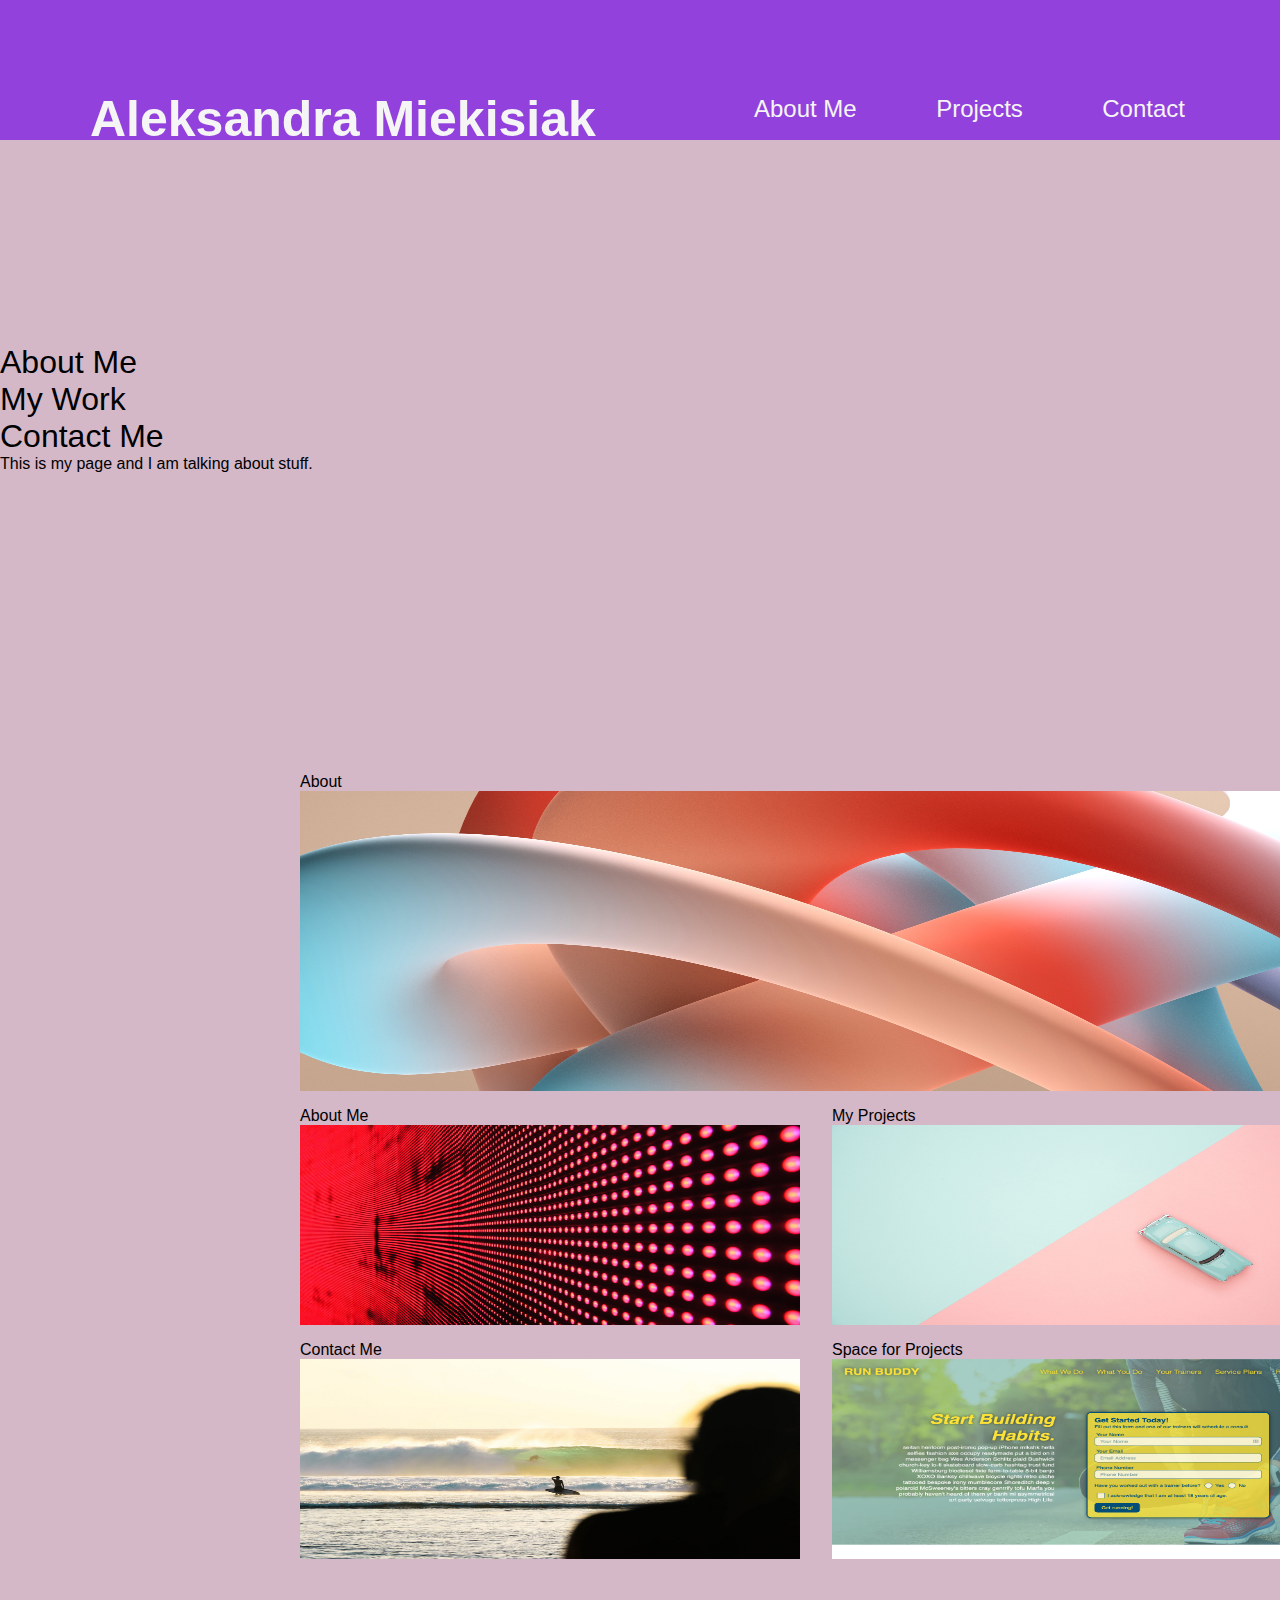
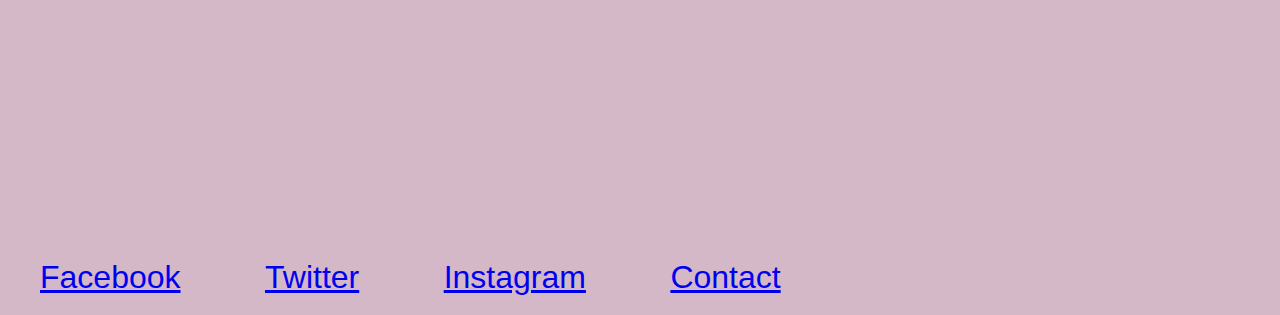
==== starter/index.html @ 81cd4f07 "added changes to html" ====
<!DOCTYPE html>
<html lang="en-gb">

<head>
  <meta charset="UTF-8">
  <meta name="viewport" content="width=device-width, initial-scale=1.0">
  <meta http-equiv="X-UA-Compatible" content="ie=edge">
  <title>My Portfolio</title>
  <link rel="stylesheet" href="css/style.css" />
</head>



<body>
  <!-- main logo / nav -->
  <header>
    <h1>Aleksandra Miekisiak</h1>
    <ul>
      <li>About Me</a></li>
      <li>Projects</a></li>
      <li>Contact</a></li>
    </ul>
  </header>


  <nav class="hero-banner"></nav>


    <main>
      
      
      <div class=sidebar>
        <ul><p>About Me</p>
          <p>My Work</p>
          <p>Contact Me</p>
        </ul>
        </div>

      <article>This is my page and I am talking about stuff.</article>
 
    
      </div>
      <div class="gridContainer">

        <div class="me">About<img src="/starter/images/philip-oroni--XTCRF9fETE-unsplash.jpg" width="1030" height="300"></div>
        <div class="about">About Me<img src="/starter/images/02-portfolio-1.jpg" width="500" height="200"></div>
        <div class="projects">My Projects<img src="/starter/images/02-portfolio-3.jpg" width="500" height="200"></div>
        <div class="contact">Contact Me<img src="/starter/images/02-portfolio-4.jpg" width="500" height="200"></div>
        <div class="something">Space for Projects<img src="/starter/images/02-run-buddy.jpg" width="500" height="200"></div>
    </div>
    </main>

    <section class="footer">
     
      <a href="#" class="fb">Facebook</a>
      <a href="#" class="tw">Twitter</a>
      <a href="#" class="ig">Instagram</a>
      <a href="#" class="con">Contact</a>

    </section>

</body>


</html>
---- starter/css/style.css ----
* {
  box-sizing: border-box;
  padding: 0%;
  margin: 0;
}

body {
  font-family: Arial, Helvetica, sans-serif;
  background-color: rgb(212, 184, 200);

}

header {
  display: inline-block;
  width: 100%;
  padding: 70px;
  border: 20px;
  height: 60px;
  font-family: 'Trebuchet MS', 'Lucida Sans Unicode', 'Lucida Grande', 'Lucida Sans', Arial, sans-serif;
  background-color: rgb(146, 65, 221);
  color: whitesmoke;
}

.hero-banner {
  display: inline-block;
  width: 100%;
  background-image: url(/starter/images/02-hero-bg.jpg);
  padding: 80px;
  height: 200px;
  background-size: cover;
}


header h1 {
  display: inline-block;
  padding: 20px;
  font-size: 50px;
}

header ul {
  list-style-type: none;
  float: right;
}

header ul li {
  display: inline-block;
  margin-left: 25px;
  padding: 25px;
  list-style-type: none;
  font-size: x-large;
  font-display: inherit;
}


.sidebar {
  display: block;
  margin: 0px;
  font-size: xx-large;
  color: black;


}


.gridContainer {
  display: grid;
  align-content: space-between;
  grid-column-gap:2em;
  grid-row-gap: 1em;
  padding: 300px;
  grid-template-columns: repeat(2, 2fr,1fr);
  grid-template-rows:  1fr;
  grid-template-areas:

    "me me me me"
    "about about projects projects"
    "contact contact something something"



}

.me {
  display: grid;
  grid-area: me;


}


.about {
  display: grid;
  grid-area: about;

}


.projects {
  display: grid;

  grid-area: projects;

}

.contact {
  display: grid;

  grid-area: contact;

}

.something {
  display: grid;
  grid-area: something;


}

.footer a {
  display: inline;
  padding: 20px 40px;
  font-family: Arial, Helvetica, sans-serif;
  font-style: initial;
  font-size: xx-large;
  text-decoration: underline;
}
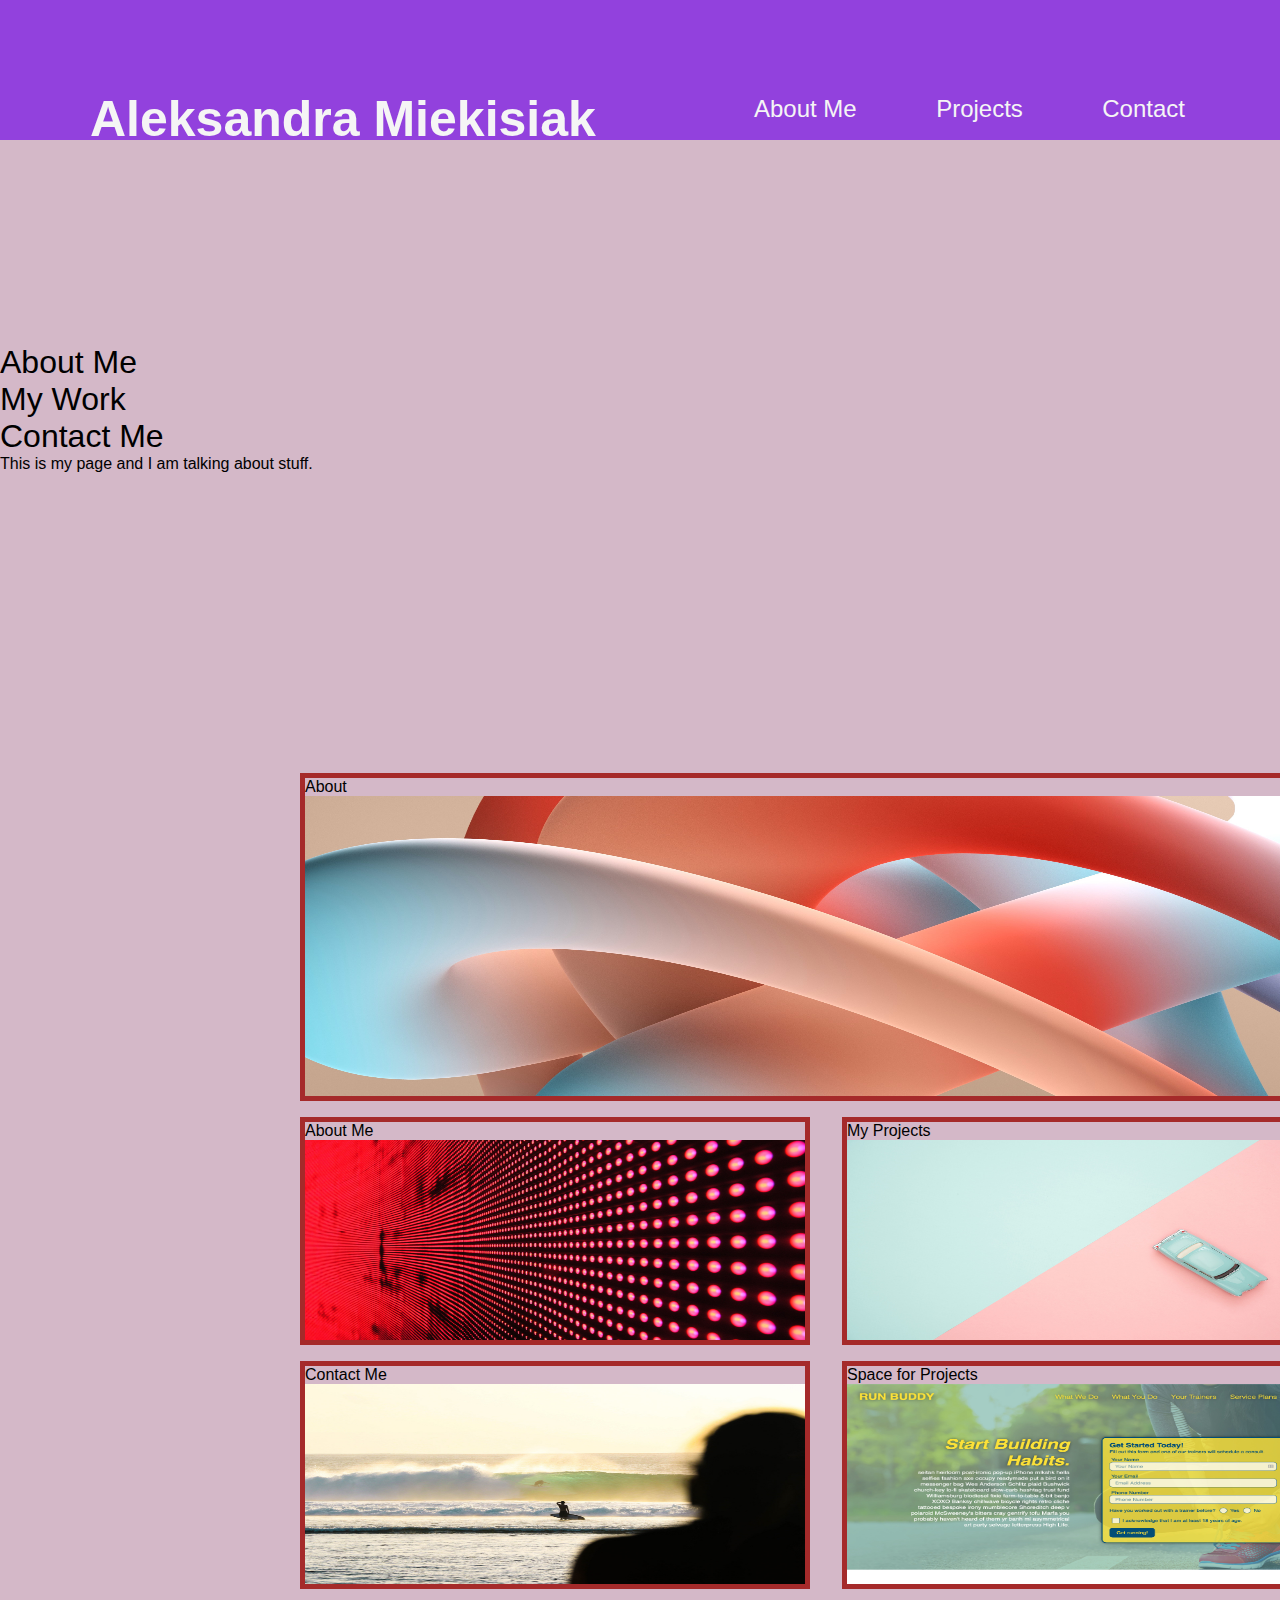
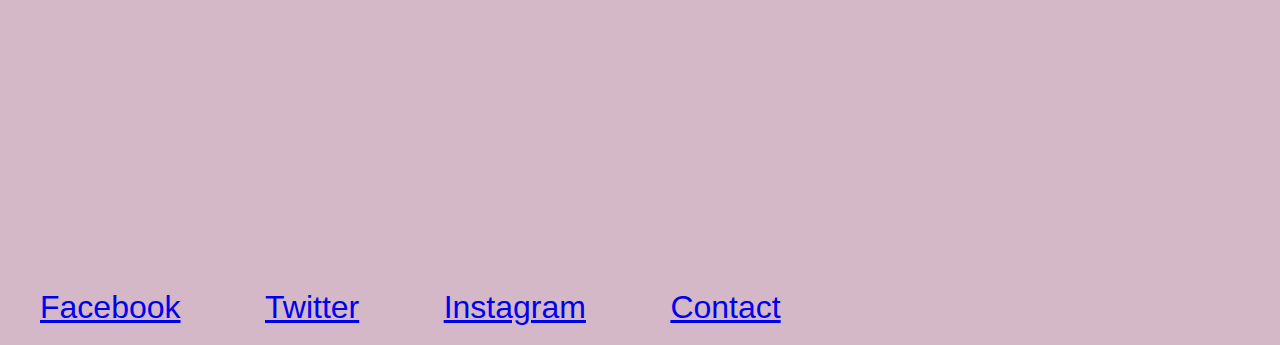
==== commit c7db2ec6: "updated css" ====
--- a/starter/index.html
+++ b/starter/index.html
@@ -35,13 +35,14 @@
           <p>Contact Me</p>
         </ul>
         </div>
+  
+        <article>This is my page and I am talking about stuff.</article>
+    
 
-      <article>This is my page and I am talking about stuff.</article>
- 
+
+   <div class="gridContainer">
+
     
-      </div>
-      <div class="gridContainer">
-
         <div class="me">About<img src="/starter/images/philip-oroni--XTCRF9fETE-unsplash.jpg" width="1030" height="300"></div>
         <div class="about">About Me<img src="/starter/images/02-portfolio-1.jpg" width="500" height="200"></div>
         <div class="projects">My Projects<img src="/starter/images/02-portfolio-3.jpg" width="500" height="200"></div>
--- a/starter/css/style.css
+++ b/starter/css/style.css
@@ -61,6 +61,10 @@
 
 }
 
+.article{ 
+display: inline;
+}
+
 
 .gridContainer {
   display: grid;
@@ -83,6 +87,9 @@
 .me {
   display: grid;
   grid-area: me;
+  border-width: 5px;
+  border-style: solid;
+  border-color: brown;
 
 
 }
@@ -91,27 +98,41 @@
 .about {
   display: grid;
   grid-area: about;
+  border-width: 5px;
+  border-style: solid;
+  border-color: brown;
+
 
 }
 
 
 .projects {
   display: grid;
+  grid-area: projects;
+  border-width: 5px;
+  border-style: solid;
+  border-color: brown;
 
-  grid-area: projects;
 
 }
 
 .contact {
   display: grid;
+  grid-area: contact;
+  border-width: 5px;
+  border-style: solid;
+  border-color: brown;
 
-  grid-area: contact;
 
 }
 
 .something {
   display: grid;
   grid-area: something;
+  border-width: 5px;
+  border-style: solid;
+  border-color: brown;
+
 
 
 }
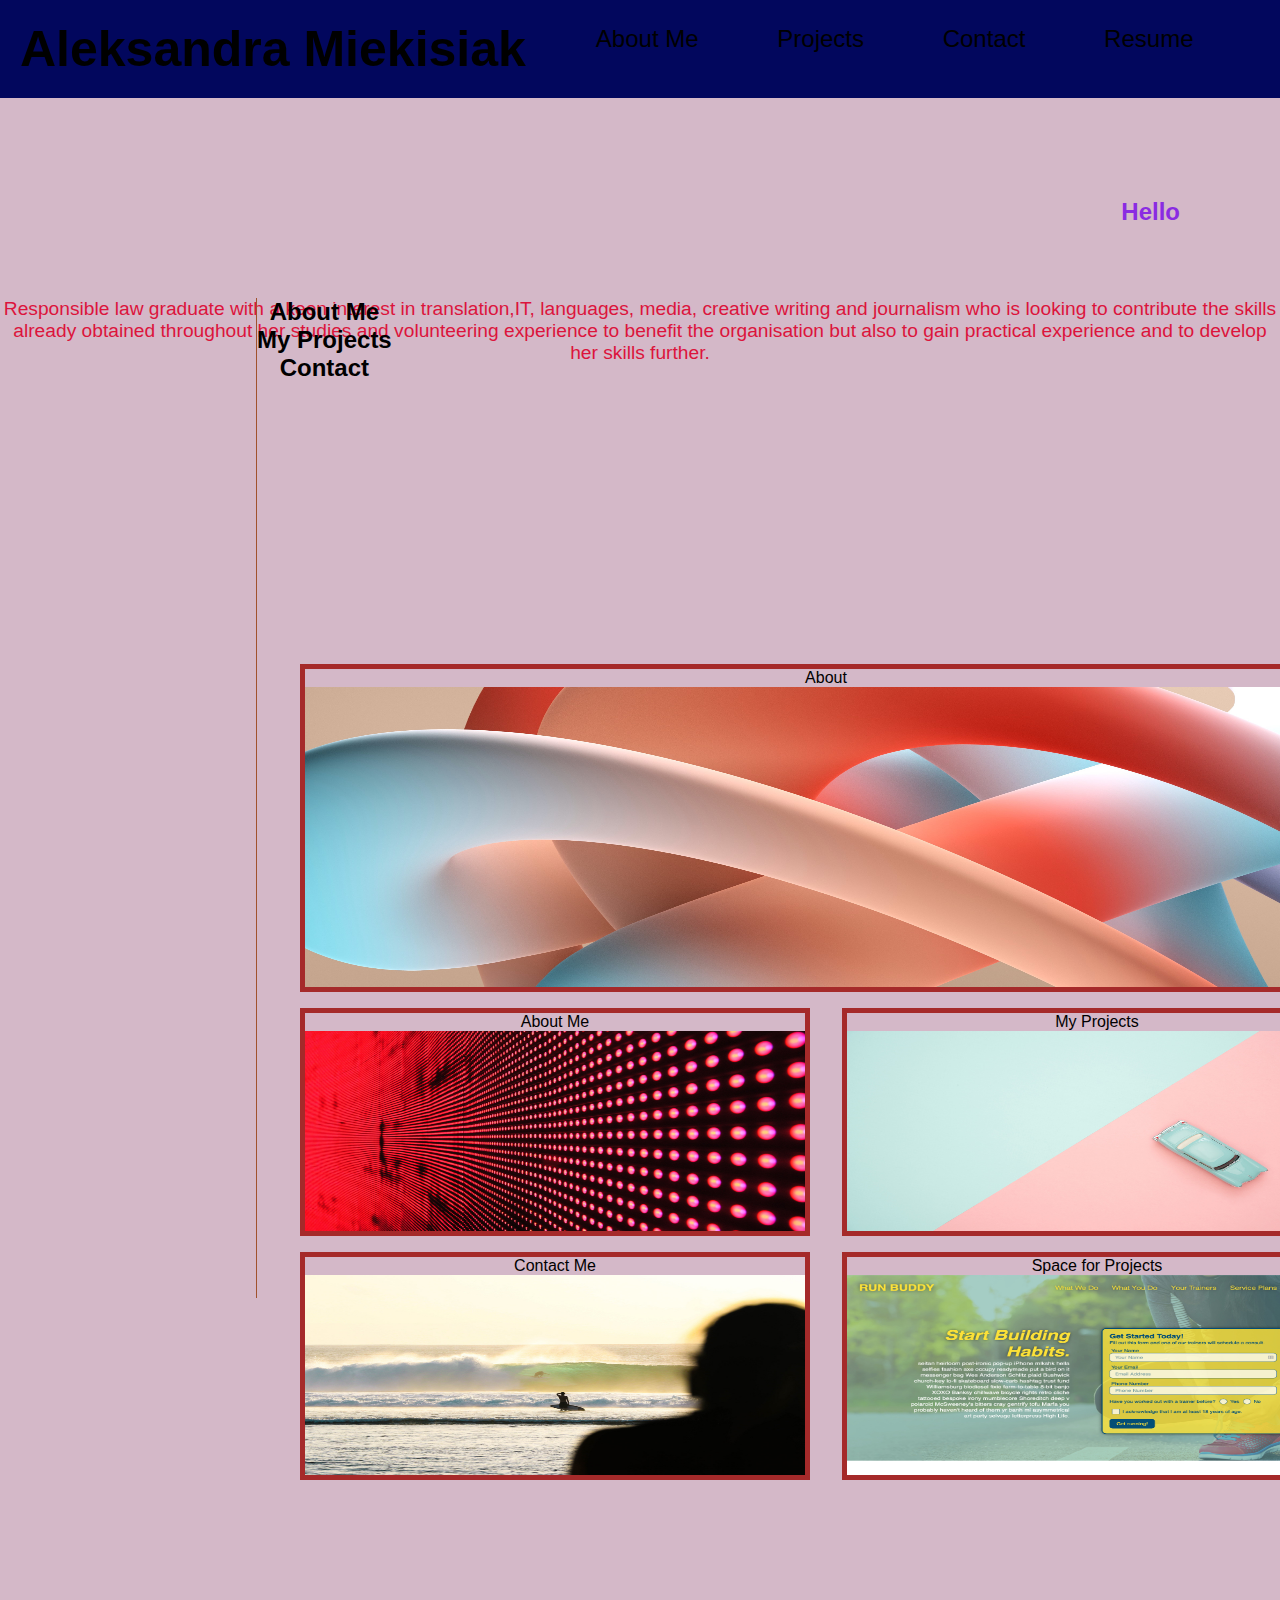
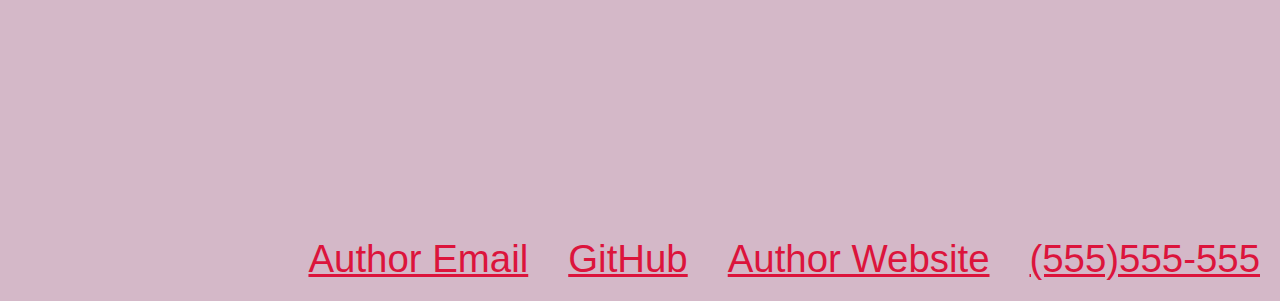
==== commit 787fb088: "added code to css" ====
--- a/starter/index.html
+++ b/starter/index.html
@@ -14,50 +14,61 @@
 <body>
   <!-- main logo / nav -->
   <header>
-    <h1>Aleksandra Miekisiak</h1>
-    <ul>
-      <li>About Me</a></li>
-      <li>Projects</a></li>
-      <li>Contact</a></li>
-    </ul>
+    <nav>
+      <h1>Aleksandra Miekisiak</h1>
+      <ul>
+        <li>About Me</li>
+        <li>Projects</li>
+        <li>Contact</li>
+        <li>Resume</li>
+      </ul>
+      </ul>
+      </ul>
+    </nav>
   </header>
 
+  <nav class="hero-banner">
+  <h2>Hello</h2>
+  </nav>
+  <main>
+     <div class="verticalLine">
+    <h2>About Me</h2>
+    <h2>My Projects</h2>
+    <h2>Contact</h2>
+    </div>
+    <section>
 
-  <nav class="hero-banner"></nav>
+      <p>
+        Responsible law graduate with a keen interest in translation,IT, languages, media,
+        creative writing and journalism who is looking to contribute the skills already obtained throughout her studies
+        and volunteering experience to benefit the organisation but also to gain practical experience and to develop her
+        skills further.
+      </p>
 
+  </section>
+      <section class="gridContainer">
+        <div class="me">About<img src="/starter/images/philip-oroni--XTCRF9fETE-unsplash.jpg" width="1030" height="300">
+        </div>
+        <div class="about">About Me<img src="/starter/images/02-portfolio-1.jpg" width="500" height="200"></div>
+        <div class="projects">My Projects<img src="/starter/images/02-portfolio-3.jpg" width="500" height="200"></div>
+        <div class="contact">Contact Me<img src="/starter/images/02-portfolio-4.jpg" width="500" height="200"></div>
+        <div class="something">Space for Projects<img src="/starter/images/02-run-buddy.jpg" width="500" height="200">
+        </div>
+      </section>
 
-    <main>
-      
-      
-      <div class=sidebar>
-        <ul><p>About Me</p>
-          <p>My Work</p>
-          <p>Contact Me</p>
-        </ul>
-        </div>
+  </main>
   
-        <article>This is my page and I am talking about stuff.</article>
     
 
 
-   <div class="gridContainer">
+  <section class="footer">
 
-    
-        <div class="me">About<img src="/starter/images/philip-oroni--XTCRF9fETE-unsplash.jpg" width="1030" height="300"></div>
-        <div class="about">About Me<img src="/starter/images/02-portfolio-1.jpg" width="500" height="200"></div>
-        <div class="projects">My Projects<img src="/starter/images/02-portfolio-3.jpg" width="500" height="200"></div>
-        <div class="contact">Contact Me<img src="/starter/images/02-portfolio-4.jpg" width="500" height="200"></div>
-        <div class="something">Space for Projects<img src="/starter/images/02-run-buddy.jpg" width="500" height="200"></div>
-    </div>
-    </main>
 
-    <section class="footer">
-     
-      <a href="#" class="fb">Facebook</a>
-      <a href="#" class="tw">Twitter</a>
-      <a href="#" class="ig">Instagram</a>
-      <a href="#" class="con">Contact</a>
-
+    <section>
+      <p><u>(555)555-555</u></p>
+      <p><u>Author Website</u></p>
+      <p><u>GitHub</u></p>
+      <p><u>Author Email</u></p> 
     </section>
 
 </body>
--- a/starter/css/style.css
+++ b/starter/css/style.css
@@ -2,33 +2,66 @@
   box-sizing: border-box;
   padding: 0%;
   margin: 0;
+  transition: 0.5s;
 }
 
 body {
-  font-family: Arial, Helvetica, sans-serif;
+  width: 100%;
+  text-align:center;
+  font-family:Arial, Helvetica, sans-serif;
   background-color: rgb(212, 184, 200);
 
 }
 
 header {
-  display: inline-block;
+  
+  display: flex;
   width: 100%;
-  padding: 70px;
-  border: 20px;
-  height: 60px;
-  font-family: 'Trebuchet MS', 'Lucida Sans Unicode', 'Lucida Grande', 'Lucida Sans', Arial, sans-serif;
-  background-color: rgb(146, 65, 221);
-  color: whitesmoke;
+  font-size: smaller;
+  justify-content: flex-start;
+  align-items: flex-start;
+  background-color: #02075d;
 }
 
+header nav ul:hover{
+  display: inline-flex;
+  justify-content: center;
+  padding: 10px;
+  margin:auto;
+  text-decoration:underline;
+  cursor:pointer;
+}
 .hero-banner {
-  display: inline-block;
+  display: flex;
+  flex-direction: row-reverse;
   width: 100%;
   background-image: url(/starter/images/02-hero-bg.jpg);
-  padding: 80px;
-  height: 200px;
+  padding: 100px;
+  height: 100px;
   background-size: cover;
+  color: blueviolet;
+} 
+
+.verticalLine{
+height:1000px;
+border-left: 1px solid sienna;
+position:absolute;
+left: 20%;
 }
+
+.verticalLine h2{
+left: 20%;
+
+}
+
+
+  section p{
+    display:flex;
+    justify-content: flex-start;
+    margin-block-end: auto;
+    font-size: larger;
+    color:crimson;
+    }
 
 
 header h1 {
@@ -51,19 +84,6 @@
   font-display: inherit;
 }
 
-
-.sidebar {
-  display: block;
-  margin: 0px;
-  font-size: xx-large;
-  color: black;
-
-
-}
-
-.article{ 
-display: inline;
-}
 
 
 .gridContainer {
@@ -137,11 +157,28 @@
 
 }
 
-.footer a {
+.footer{
   display: inline;
+  list-style: none;
   padding: 20px 40px;
   font-family: Arial, Helvetica, sans-serif;
   font-style: initial;
   font-size: xx-large;
-  text-decoration: underline;
+  text-decoration: none;
+}
+
+.footer h2{
+font-family: 'Gill Sans', 'Gill Sans MT', Calibri, 'Trebuchet MS', sans-serif;
+display:flex;
+color: blue;
+text-decoration: none;
+}
+
+.footer section p{
+display:inline;
+float:right;
+justify-content: center;
+padding:10px ;
+margin: 10px;
+
 }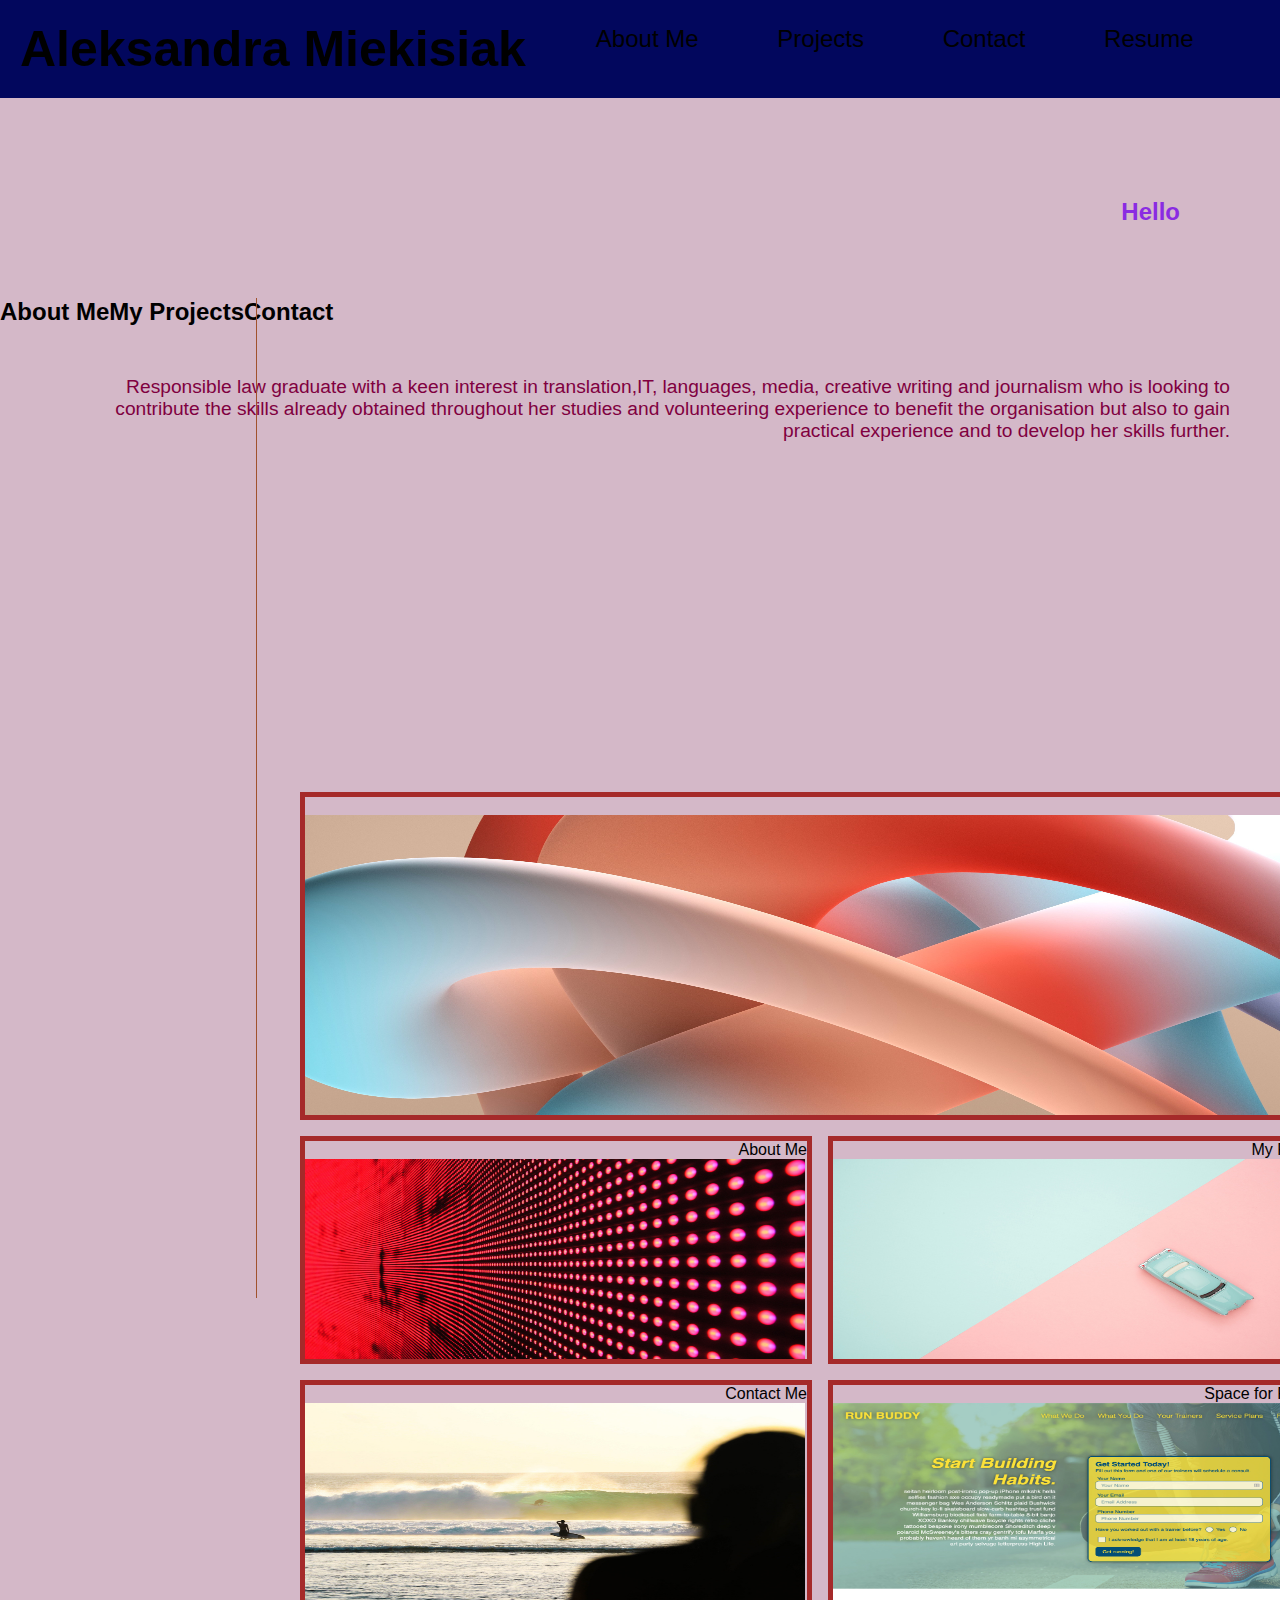
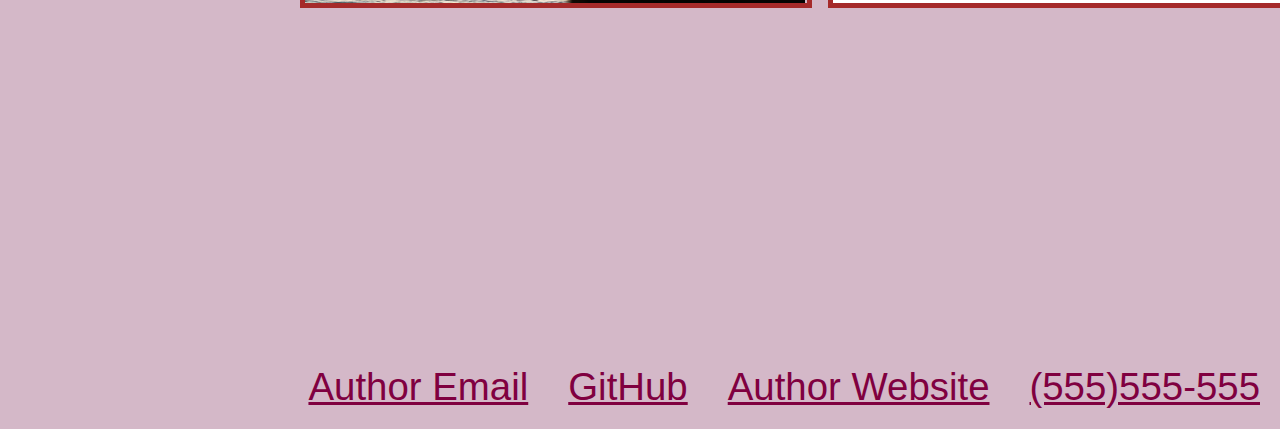
==== commit 26d58b72: "added changes to html" ====
--- a/starter/index.html
+++ b/starter/index.html
@@ -28,37 +28,47 @@
   </header>
 
   <nav class="hero-banner">
-  <h2>Hello</h2>
+    <h2>Hello</h2>
   </nav>
   <main>
-     <div class="verticalLine">
-    <h2>About Me</h2>
-    <h2>My Projects</h2>
-    <h2>Contact</h2>
-    </div>
+    <div class="verticalLine"></div>
+
     <section>
 
+      <h2>About Me</h2>
+      <h2>My Projects</h2>
+      <h2>Contact</h2>
+    </section>
+
+    <section>
       <p>
-        Responsible law graduate with a keen interest in translation,IT, languages, media,
-        creative writing and journalism who is looking to contribute the skills already obtained throughout her studies
-        and volunteering experience to benefit the organisation but also to gain practical experience and to develop her
+        Responsible law graduate
+        with a keen interest in translation,IT,
+        languages, media,
+        creative writing and journalism who
+        is looking to contribute the skills
+        already obtained throughout her studies
+        and volunteering experience to benefit
+        the organisation but also to gain practical experience and to develop her
         skills further.
       </p>
 
-  </section>
-      <section class="gridContainer">
-        <div class="me">About<img src="/starter/images/philip-oroni--XTCRF9fETE-unsplash.jpg" width="1030" height="300">
-        </div>
-        <div class="about">About Me<img src="/starter/images/02-portfolio-1.jpg" width="500" height="200"></div>
-        <div class="projects">My Projects<img src="/starter/images/02-portfolio-3.jpg" width="500" height="200"></div>
-        <div class="contact">Contact Me<img src="/starter/images/02-portfolio-4.jpg" width="500" height="200"></div>
-        <div class="something">Space for Projects<img src="/starter/images/02-run-buddy.jpg" width="500" height="200">
-        </div>
-      </section>
+    </section>
+    <section class="gridContainer">
+
+
+      <div class="me">About<img src="/starter/images/philip-oroni--XTCRF9fETE-unsplash.jpg" width="1030" height="300">
+      </div>
+      <div class="about">About Me<img src="/starter/images/02-portfolio-1.jpg" width="500" height="200"></div>
+      <div class="projects">My Projects<img src="/starter/images/02-portfolio-3.jpg" width="500" height="200"></div>
+      <div class="contact">Contact Me<img src="/starter/images/02-portfolio-4.jpg" width="500" height="200"></div>
+      <div class="something">Space for Projects<img src="/starter/images/02-run-buddy.jpg" width="500" height="200">
+      </div>
+    </section>
 
   </main>
-  
-    
+
+
 
 
   <section class="footer">
@@ -68,7 +78,7 @@
       <p><u>(555)555-555</u></p>
       <p><u>Author Website</u></p>
       <p><u>GitHub</u></p>
-      <p><u>Author Email</u></p> 
+      <p><u>Author Email</u></p>
     </section>
 
 </body>
--- a/starter/css/style.css
+++ b/starter/css/style.css
@@ -7,14 +7,14 @@
 
 body {
   width: 100%;
-  text-align:center;
-  font-family:Arial, Helvetica, sans-serif;
+  text-align: right;
+  font-family: Arial, Helvetica, sans-serif;
   background-color: rgb(212, 184, 200);
 
 }
 
 header {
-  
+
   display: flex;
   width: 100%;
   font-size: smaller;
@@ -23,14 +23,15 @@
   background-color: #02075d;
 }
 
-header nav ul:hover{
+header nav ul:hover {
   display: inline-flex;
   justify-content: center;
   padding: 10px;
-  margin:auto;
-  text-decoration:underline;
-  cursor:pointer;
+  margin: auto;
+  text-decoration: underline;
+  cursor: pointer;
 }
+
 .hero-banner {
   display: flex;
   flex-direction: row-reverse;
@@ -40,28 +41,31 @@
   height: 100px;
   background-size: cover;
   color: blueviolet;
-} 
-
-.verticalLine{
-height:1000px;
-border-left: 1px solid sienna;
-position:absolute;
-left: 20%;
 }
 
-.verticalLine h2{
-left: 20%;
+.verticalLine {
+  height: 1000px;
+  border-left: 1px solid sienna;
+  position: absolute;
+  left: 20%;
+}
+
+section h2{
+display: flex;
+float: left;
 
 }
 
 
-  section p{
-    display:flex;
-    justify-content: flex-start;
-    margin-block-end: auto;
-    font-size: larger;
-    color:crimson;
-    }
+section p{
+  display: inline;
+  float: right;
+  font-size: larger;
+  text-align:right;
+  margin-right: auto;
+  color: rgb(128, 0, 64);
+  padding: 50px;
+}
 
 
 header h1 {
@@ -89,11 +93,11 @@
 .gridContainer {
   display: grid;
   align-content: space-between;
-  grid-column-gap:2em;
+  grid-column-gap: 1em;
   grid-row-gap: 1em;
   padding: 300px;
-  grid-template-columns: repeat(2, 2fr,1fr);
-  grid-template-rows:  1fr;
+  grid-template-columns: repeat(2, 2fr, 1fr);
+  grid-template-rows: 1fr;
   grid-template-areas:
 
     "me me me me"
@@ -157,7 +161,7 @@
 
 }
 
-.footer{
+.footer {
   display: inline;
   list-style: none;
   padding: 20px 40px;
@@ -167,18 +171,18 @@
   text-decoration: none;
 }
 
-.footer h2{
-font-family: 'Gill Sans', 'Gill Sans MT', Calibri, 'Trebuchet MS', sans-serif;
-display:flex;
-color: blue;
-text-decoration: none;
+.footer h2 {
+  font-family: 'Gill Sans', 'Gill Sans MT', Calibri, 'Trebuchet MS', sans-serif;
+  display: flex;
+  color: blue;
+  text-decoration: none;
 }
 
-.footer section p{
-display:inline;
-float:right;
-justify-content: center;
-padding:10px ;
-margin: 10px;
+.footer section p {
+  display: inline;
+  float: right;
+  justify-content: center;
+  padding: 10px;
+  margin: 10px;
 
 }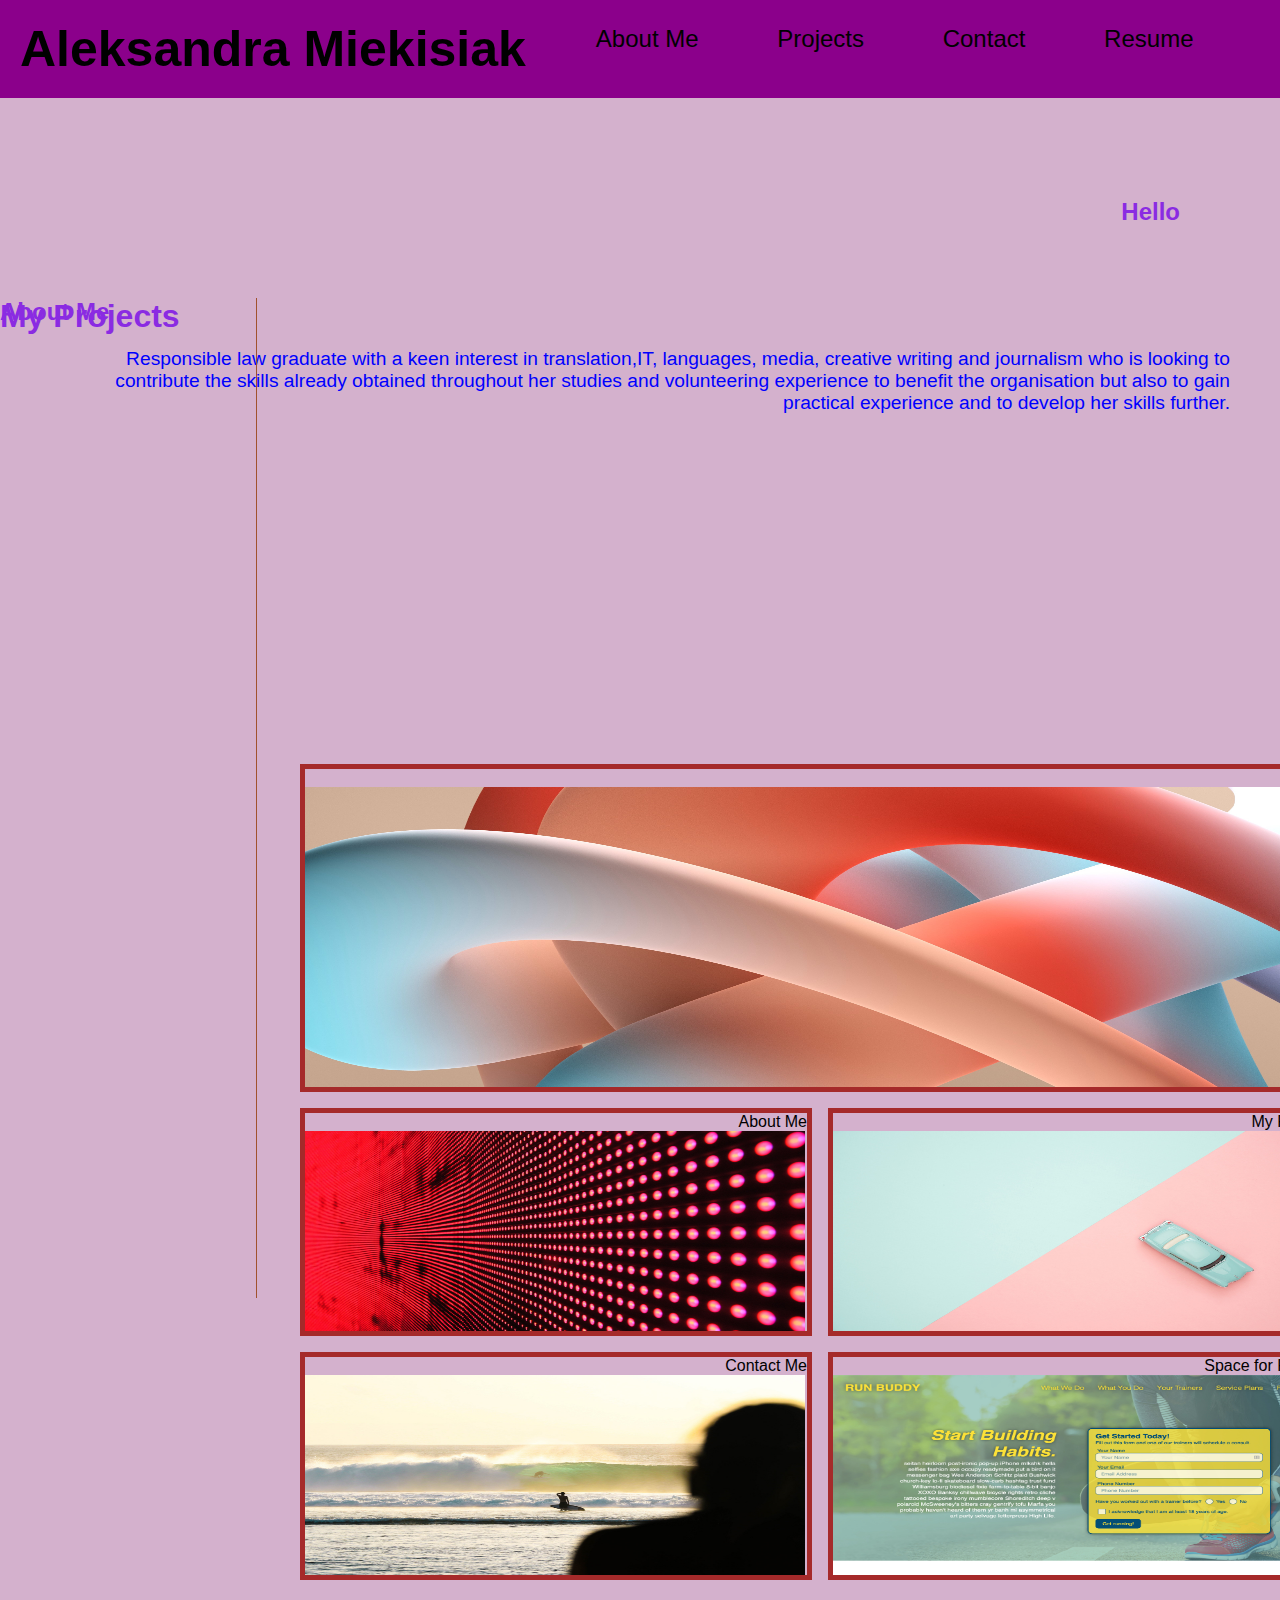
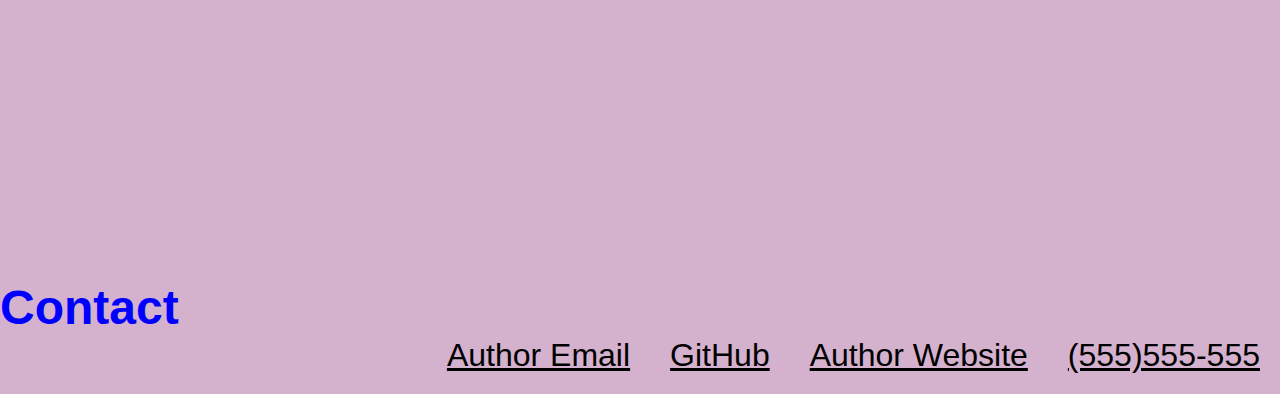
==== commit ec9525ba: "updated css" ====
--- a/starter/index.html
+++ b/starter/index.html
@@ -31,16 +31,8 @@
     <h2>Hello</h2>
   </nav>
   <main>
-    <div class="verticalLine"></div>
-
-    <section>
-
-      <h2>About Me</h2>
-      <h2>My Projects</h2>
-      <h2>Contact</h2>
-    </section>
-
-    <section>
+    <h2>About Me</h2>
+    <section class="myStory">
       <p>
         Responsible law graduate
         with a keen interest in translation,IT,
@@ -52,19 +44,26 @@
         the organisation but also to gain practical experience and to develop her
         skills further.
       </p>
-
     </section>
-    <section class="gridContainer">
 
 
-      <div class="me">About<img src="/starter/images/philip-oroni--XTCRF9fETE-unsplash.jpg" width="1030" height="300">
-      </div>
-      <div class="about">About Me<img src="/starter/images/02-portfolio-1.jpg" width="500" height="200"></div>
-      <div class="projects">My Projects<img src="/starter/images/02-portfolio-3.jpg" width="500" height="200"></div>
-      <div class="contact">Contact Me<img src="/starter/images/02-portfolio-4.jpg" width="500" height="200"></div>
-      <div class="something">Space for Projects<img src="/starter/images/02-run-buddy.jpg" width="500" height="200">
-      </div>
+    <section class="verticalLine">
+     
+      
     </section>
+  
+    <h3>My Projects</h3>
+    <section class="gridContainer">
+    <div class="me">About<img src="/starter/images/philip-oroni--XTCRF9fETE-unsplash.jpg" width="1030" height="300">
+    </div>
+    <div class="about">About Me<img src="/starter/images/02-portfolio-1.jpg" width="500" height="200"></div>
+    <div class="projects">My Projects<img src="/starter/images/02-portfolio-3.jpg" width="500" height="200"></div>
+    <div class="contact">Contact Me<img src="/starter/images/02-portfolio-4.jpg" width="500" height="200"></div>
+    <div class="something">Space for Projects<img src="/starter/images/02-run-buddy.jpg" width="500" height="200">
+    </div>
+ </section>
+ 
+   
 
   </main>
 
@@ -72,7 +71,7 @@
 
 
   <section class="footer">
-
+    <h2>Contact</h2>
 
     <section>
       <p><u>(555)555-555</u></p>
--- a/starter/css/style.css
+++ b/starter/css/style.css
@@ -9,7 +9,7 @@
   width: 100%;
   text-align: right;
   font-family: Arial, Helvetica, sans-serif;
-  background-color: rgb(212, 184, 200);
+  background-color: rgb(212, 177, 205);
 
 }
 
@@ -20,7 +20,7 @@
   font-size: smaller;
   justify-content: flex-start;
   align-items: flex-start;
-  background-color: #02075d;
+  background-color: #8b008b;
 }
 
 header nav ul:hover {
@@ -32,6 +32,29 @@
   cursor: pointer;
 }
 
+
+header h1 {
+  display: inline-block;
+  padding: 20px;
+  font-size: 50px;
+}
+ 
+
+header ul {
+  list-style-type: none;
+  float: right;
+}
+
+header ul li {
+  display: inline-block;
+  margin-left: 25px;
+  padding: 25px;
+  list-style-type: none;
+  font-size: x-large;
+  font-display: inherit;
+}
+
+
 .hero-banner {
   display: flex;
   flex-direction: row-reverse;
@@ -48,47 +71,41 @@
   border-left: 1px solid sienna;
   position: absolute;
   left: 20%;
-}
-
-section h2{
+
+}
+
+section h2 {
+  display: flex;
+  float: left;
+
+}
+
+main h2{
 display: flex;
-float: left;
-
-}
-
-
-section p{
+font-size:xx xx-large;
+position: absolute;
+color:blueviolet;
+
+}
+
+
+
+.myStory {
   display: inline;
   float: right;
   font-size: larger;
-  text-align:right;
+  text-align: right;
   margin-right: auto;
-  color: rgb(128, 0, 64);
+  color: blue;
   padding: 50px;
 }
 
-
-header h1 {
-  display: inline-block;
-  padding: 20px;
-  font-size: 50px;
-}
-
-header ul {
-  list-style-type: none;
-  float: right;
-}
-
-header ul li {
-  display: inline-block;
-  margin-left: 25px;
-  padding: 25px;
-  list-style-type: none;
-  font-size: x-large;
-  font-display: inherit;
-}
-
-
+main h3{
+  display: flex;
+  font-size: xx-large;
+  position: absolute;
+  color: blueviolet;
+  }
 
 .gridContainer {
   display: grid;
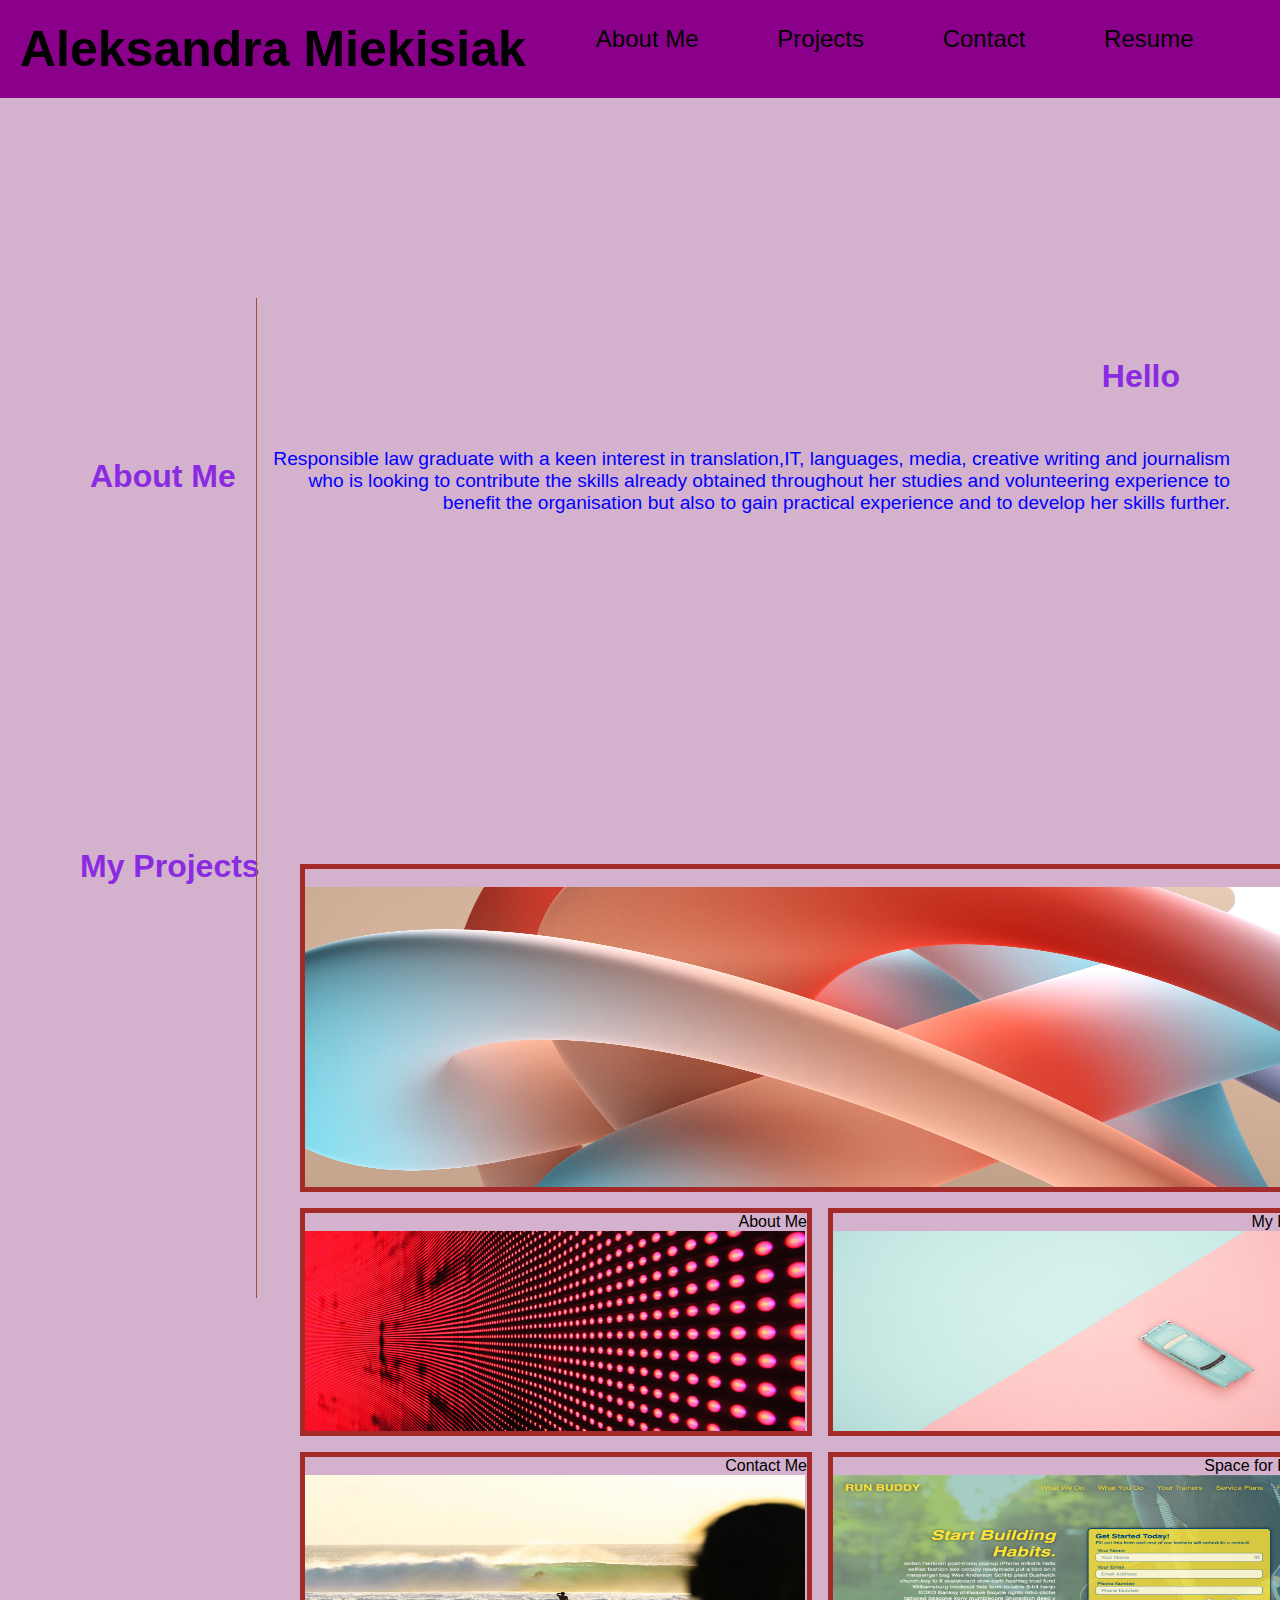
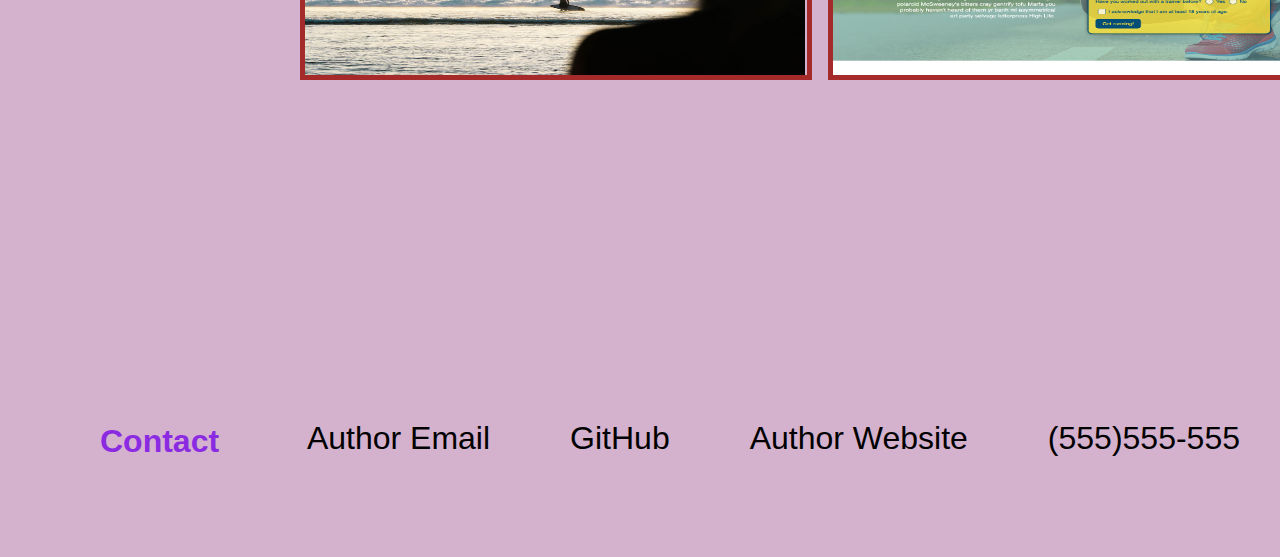
==== commit 932f4946: "updated html" ====
--- a/starter/index.html
+++ b/starter/index.html
@@ -30,29 +30,31 @@
   <nav class="hero-banner">
     <h2>Hello</h2>
   </nav>
+  
+  
   <main>
-    <h2>About Me</h2>
-    <section class="myStory">
-      <p>
-        Responsible law graduate
-        with a keen interest in translation,IT,
-        languages, media,
-        creative writing and journalism who
-        is looking to contribute the skills
-        already obtained throughout her studies
-        and volunteering experience to benefit
-        the organisation but also to gain practical experience and to develop her
-        skills further.
-      </p>
-    </section>
+
+  <h2>About Me</h2>
+  <h3>My Projects</h3>
+  <h4>Contact</h4>
 
 
-    <section class="verticalLine">
-     
-      
-    </section>
-  
-    <h3>My Projects</h3>
+  <section class="verticalLine"></section>
+ <article class="myStory">
+    <p>
+      Responsible law graduate
+      with a keen interest in translation,IT,
+      languages, media,
+      creative writing and journalism who
+      is looking to contribute the skills
+      already obtained throughout her studies
+      and volunteering experience to benefit
+      the organisation but also to gain practical experience and to develop her
+      skills further.
+    </p>
+</article>
+   
+
     <section class="gridContainer">
     <div class="me">About<img src="/starter/images/philip-oroni--XTCRF9fETE-unsplash.jpg" width="1030" height="300">
     </div>
@@ -63,21 +65,16 @@
     </div>
  </section>
  
-   
-
-  </main>
-
+   </main>
 
 
 
   <section class="footer">
-    <h2>Contact</h2>
-
-    <section>
-      <p><u>(555)555-555</u></p>
-      <p><u>Author Website</u></p>
-      <p><u>GitHub</u></p>
-      <p><u>Author Email</u></p>
+  
+      <p>(555)555-555</p>
+      <p>Author Website</p>
+      <p>GitHub</p>
+      <p>Author Email</p>
     </section>
 
 </body>
--- a/starter/css/style.css
+++ b/starter/css/style.css
@@ -38,7 +38,7 @@
   padding: 20px;
   font-size: 50px;
 }
- 
+
 
 header ul {
   list-style-type: none;
@@ -80,32 +80,47 @@
 
 }
 
-main h2{
-display: flex;
-font-size:xx xx-large;
-position: absolute;
-color:blueviolet;
-
-}
-
+h2 {
+  display: flex;
+  margin-top: 160px;
+  margin-left: 90px;
+  font-size: xx-large;
+  position: absolute;
+  color: blueviolet;
+
+}
+
+h3 {
+  display: flex;
+  font-size: xx-large;
+  margin-top: 550px;
+  margin-left: 80px;
+  position: absolute;
+  color: blueviolet;
+}
+
+h4 {
+  display: flex;
+  position:absolute;
+  margin-top: 1725px;
+  color: blueviolet;
+  font-size: xx-large;
+  margin-left: 100px;
+  text-decoration: none;
+}
 
 
 .myStory {
   display: inline;
   float: right;
+  margin-left: 200px;
+  margin-top: 100px;
   font-size: larger;
   text-align: right;
   margin-right: auto;
   color: blue;
   padding: 50px;
 }
-
-main h3{
-  display: flex;
-  font-size: xx-large;
-  position: absolute;
-  color: blueviolet;
-  }
 
 .gridContainer {
   display: grid;
@@ -120,9 +135,6 @@
     "me me me me"
     "about about projects projects"
     "contact contact something something"
-
-
-
 }
 
 .me {
@@ -131,10 +143,7 @@
   border-width: 5px;
   border-style: solid;
   border-color: brown;
-
-
-}
-
+}
 
 .about {
   display: grid;
@@ -181,25 +190,18 @@
 .footer {
   display: inline;
   list-style: none;
-  padding: 20px 40px;
   font-family: Arial, Helvetica, sans-serif;
   font-style: initial;
   font-size: xx-large;
   text-decoration: none;
 }
 
-.footer h2 {
-  font-family: 'Gill Sans', 'Gill Sans MT', Calibri, 'Trebuchet MS', sans-serif;
-  display: flex;
-  color: blue;
-  text-decoration: none;
-}
-
-.footer section p {
+
+.footer p {
   display: inline;
   float: right;
   justify-content: center;
-  padding: 10px;
-  margin: 10px;
+  padding-bottom: 60px;
+  margin: 40px;
 
 }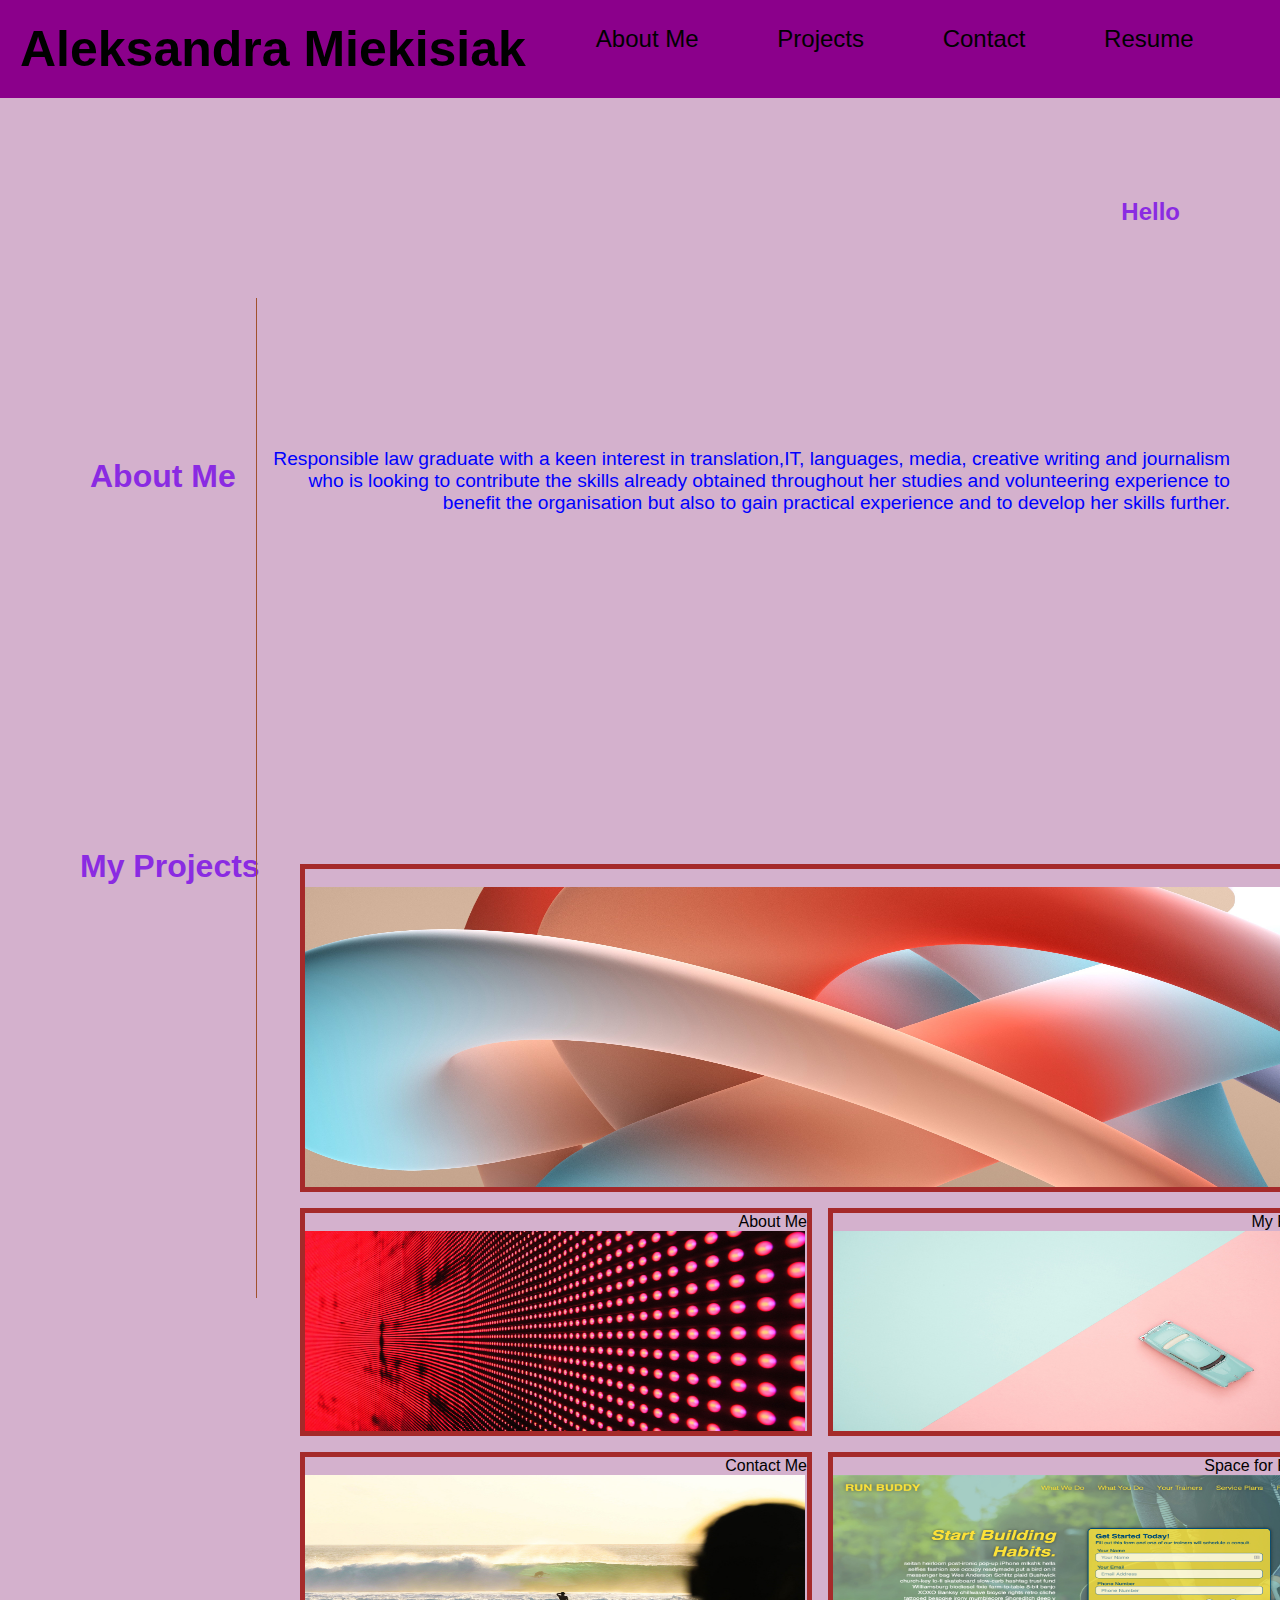
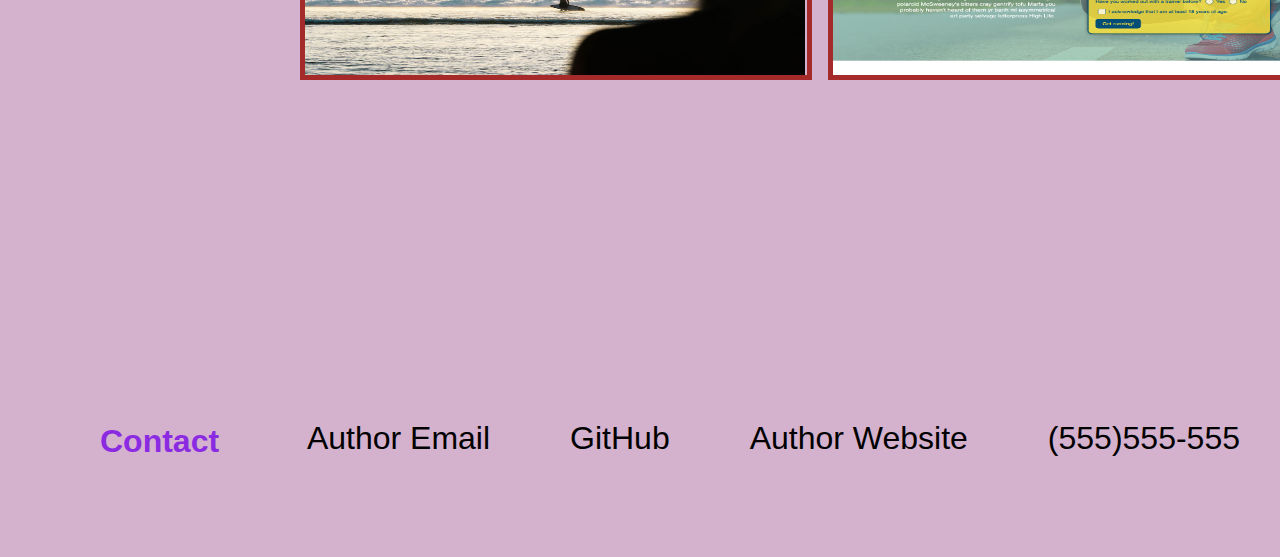
==== commit d3f9c10c: "added pictures to html" ====
--- a/starter/index.html
+++ b/starter/index.html
@@ -34,9 +34,9 @@
   
   <main>
 
-  <h2>About Me</h2>
-  <h3>My Projects</h3>
-  <h4>Contact</h4>
+  <h3>About Me</h3>
+  <h4>My Projects</h4>
+  <h5>Contact</h5>
 
 
   <section class="verticalLine"></section>
@@ -75,6 +75,7 @@
       <p>Author Website</p>
       <p>GitHub</p>
       <p>Author Email</p>
+    
     </section>
 
 </body>
--- a/starter/css/style.css
+++ b/starter/css/style.css
@@ -66,6 +66,7 @@
   color: blueviolet;
 }
 
+
 .verticalLine {
   height: 1000px;
   border-left: 1px solid sienna;
@@ -80,7 +81,7 @@
 
 }
 
-h2 {
+h3 {
   display: flex;
   margin-top: 160px;
   margin-left: 90px;
@@ -90,7 +91,7 @@
 
 }
 
-h3 {
+h4 {
   display: flex;
   font-size: xx-large;
   margin-top: 550px;
@@ -99,7 +100,7 @@
   color: blueviolet;
 }
 
-h4 {
+h5 {
   display: flex;
   position:absolute;
   margin-top: 1725px;
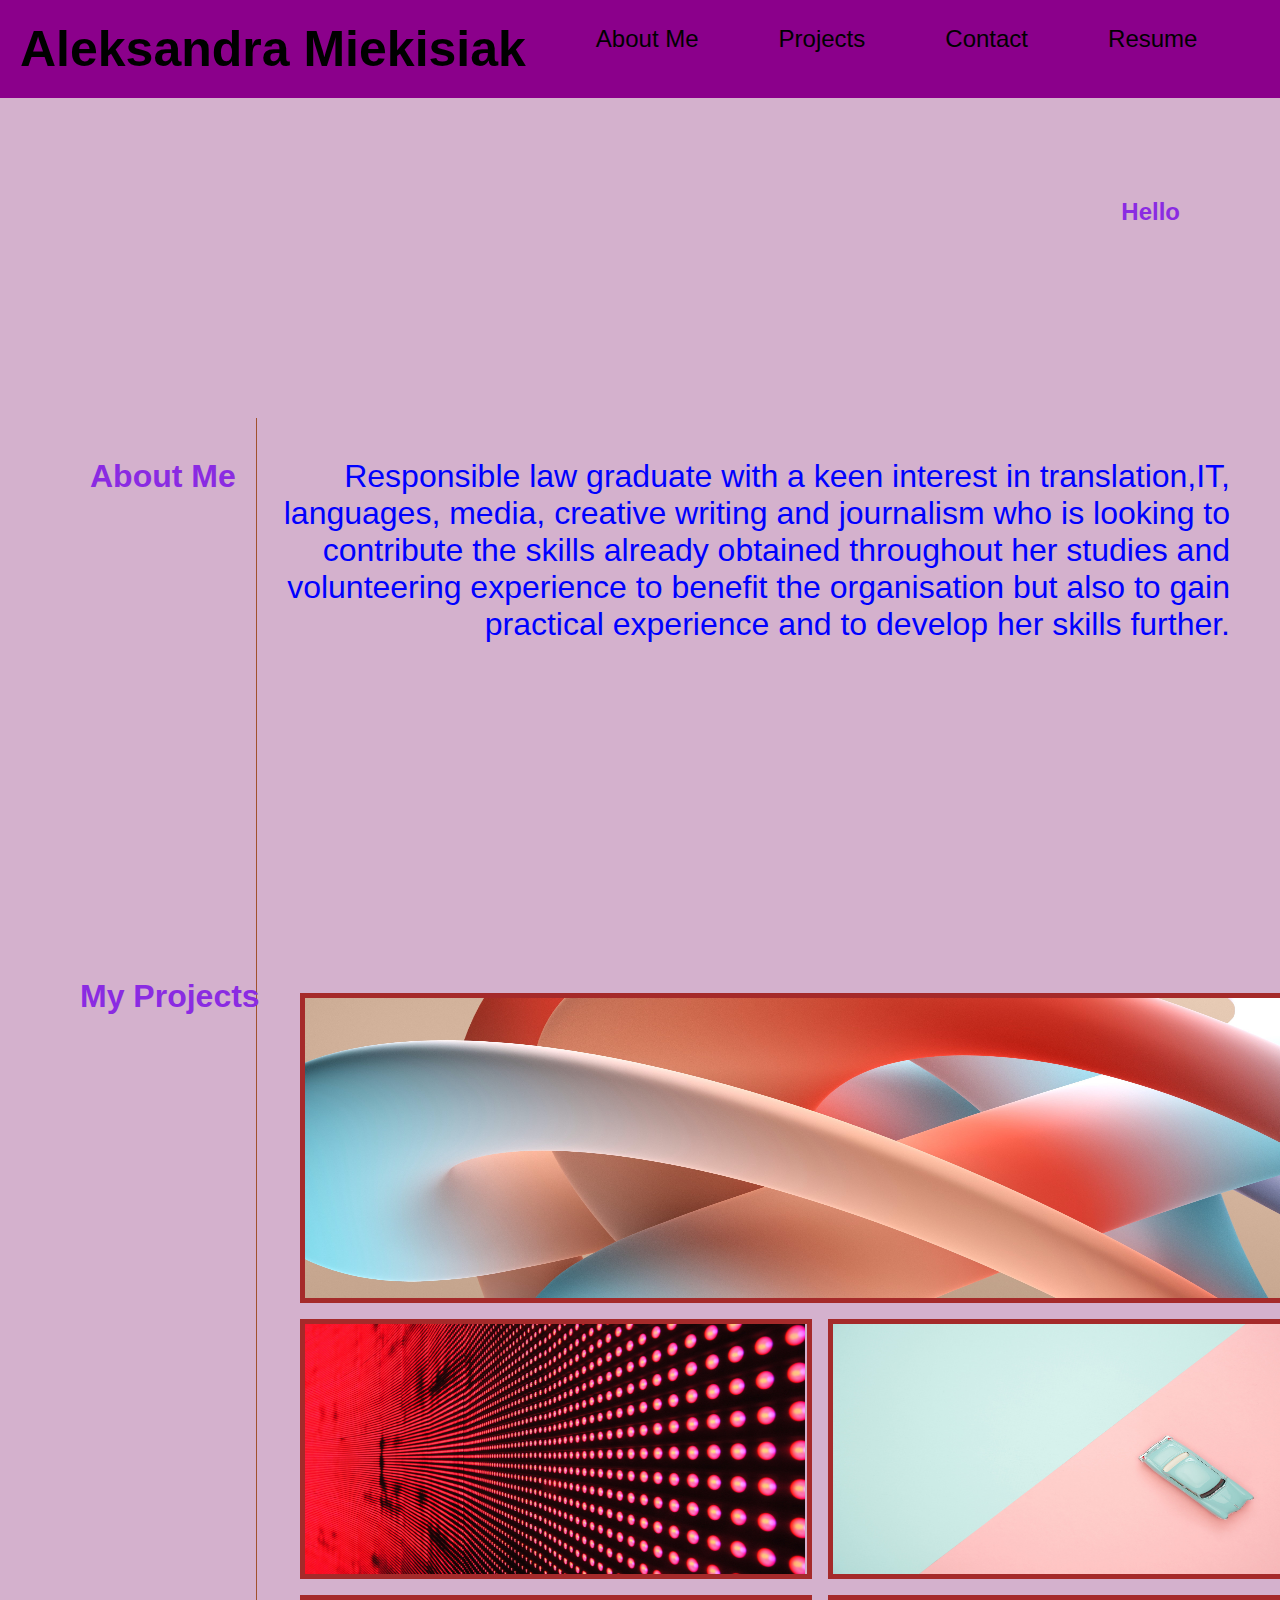
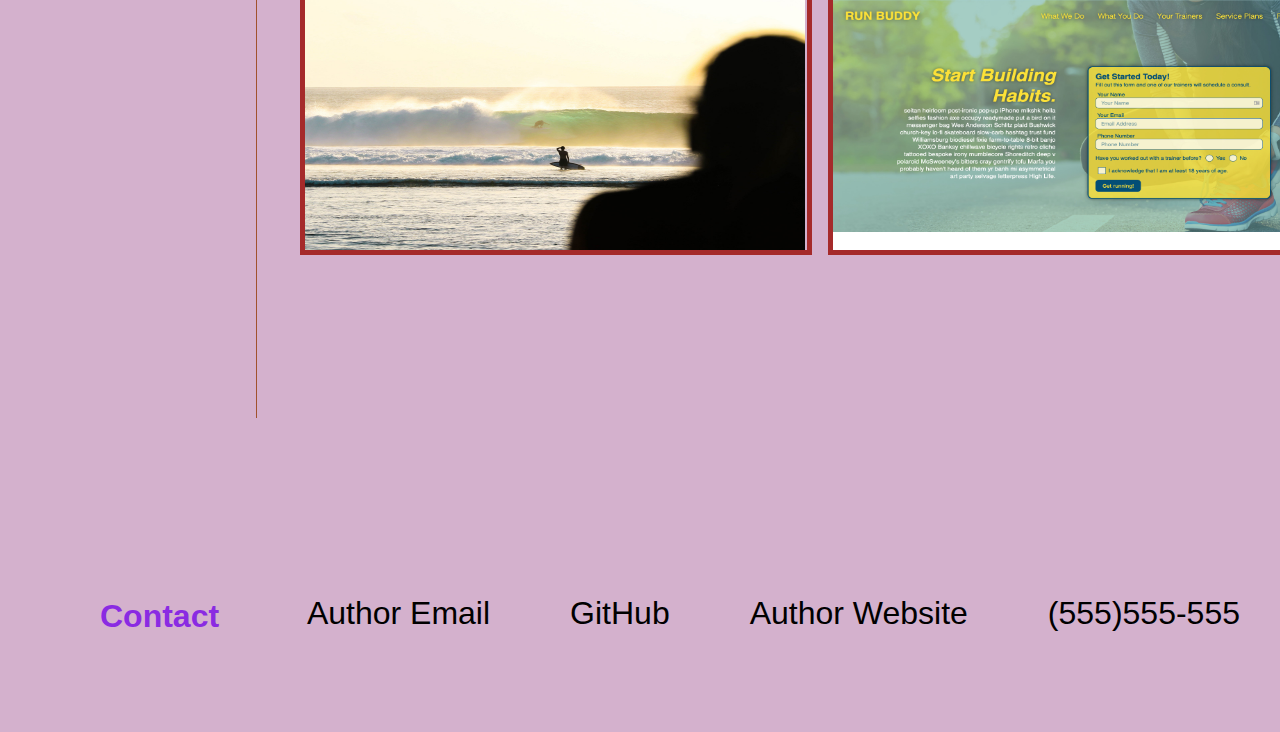
==== commit dc33e236: "changed settings in css" ====
--- a/starter/index.html
+++ b/starter/index.html
@@ -34,12 +34,17 @@
   
   <main>
 
+
+
+  <section class="verticalLine"></section>
+
   <h3>About Me</h3>
   <h4>My Projects</h4>
   <h5>Contact</h5>
 
 
-  <section class="verticalLine"></section>
+  
+  
  <article class="myStory">
     <p>
       Responsible law graduate
@@ -56,12 +61,12 @@
    
 
     <section class="gridContainer">
-    <div class="me">About<img src="/starter/images/philip-oroni--XTCRF9fETE-unsplash.jpg" width="1030" height="300">
+    <div class="prework"><img src="/starter/images/philip-oroni--XTCRF9fETE-unsplash.jpg" width="1030" height="300">
     </div>
-    <div class="about">About Me<img src="/starter/images/02-portfolio-1.jpg" width="500" height="200"></div>
-    <div class="projects">My Projects<img src="/starter/images/02-portfolio-3.jpg" width="500" height="200"></div>
-    <div class="contact">Contact Me<img src="/starter/images/02-portfolio-4.jpg" width="500" height="200"></div>
-    <div class="something">Space for Projects<img src="/starter/images/02-run-buddy.jpg" width="500" height="200">
+    <div class="horiseon"><img src="/starter/images/02-portfolio-1.jpg" width="500" height="250"></div>
+    <div class="projects"><img src="/starter/images/02-portfolio-3.jpg" width="500" height="250"></div>
+    <div class="contact"><img src="/starter/images/02-portfolio-4.jpg" width="500" height="250"></div>
+    <div img class="something"><img src="/starter/images/02-run-buddy.jpg" width="500" height="250">
     </div>
  </section>
  
--- a/starter/css/style.css
+++ b/starter/css/style.css
@@ -17,7 +17,7 @@
 
   display: flex;
   width: 100%;
-  font-size: smaller;
+  font-size: large;
   justify-content: flex-start;
   align-items: flex-start;
   background-color: #8b008b;
@@ -68,7 +68,8 @@
 
 
 .verticalLine {
-  height: 1000px;
+  height: 1600px;
+  margin-top: 120px;
   border-left: 1px solid sienna;
   position: absolute;
   left: 20%;
@@ -94,7 +95,7 @@
 h4 {
   display: flex;
   font-size: xx-large;
-  margin-top: 550px;
+  margin-top: 680px;
   margin-left: 80px;
   position: absolute;
   color: blueviolet;
@@ -103,7 +104,7 @@
 h5 {
   display: flex;
   position:absolute;
-  margin-top: 1725px;
+  margin-top: 1900px;
   color: blueviolet;
   font-size: xx-large;
   margin-left: 100px;
@@ -115,8 +116,8 @@
   display: inline;
   float: right;
   margin-left: 200px;
-  margin-top: 100px;
-  font-size: larger;
+  margin-top: 110px;
+  font-size: xx-large;
   text-align: right;
   margin-right: auto;
   color: blue;
@@ -138,20 +139,22 @@
     "contact contact something something"
 }
 
-.me {
+.prework {
   display: grid;
   grid-area: me;
   border-width: 5px;
   border-style: solid;
   border-color: brown;
-}
-
-.about {
+  cursor: pointer;
+}
+
+.horiseon {
   display: grid;
   grid-area: about;
   border-width: 5px;
   border-style: solid;
   border-color: brown;
+  cursor: pointer;
 
 
 }
@@ -163,6 +166,7 @@
   border-width: 5px;
   border-style: solid;
   border-color: brown;
+  cursor: pointer;
 
 
 }
@@ -173,6 +177,7 @@
   border-width: 5px;
   border-style: solid;
   border-color: brown;
+  cursor: pointer;
 
 
 }
@@ -183,7 +188,7 @@
   border-width: 5px;
   border-style: solid;
   border-color: brown;
-
+  cursor: pointer;
 
 
 }
